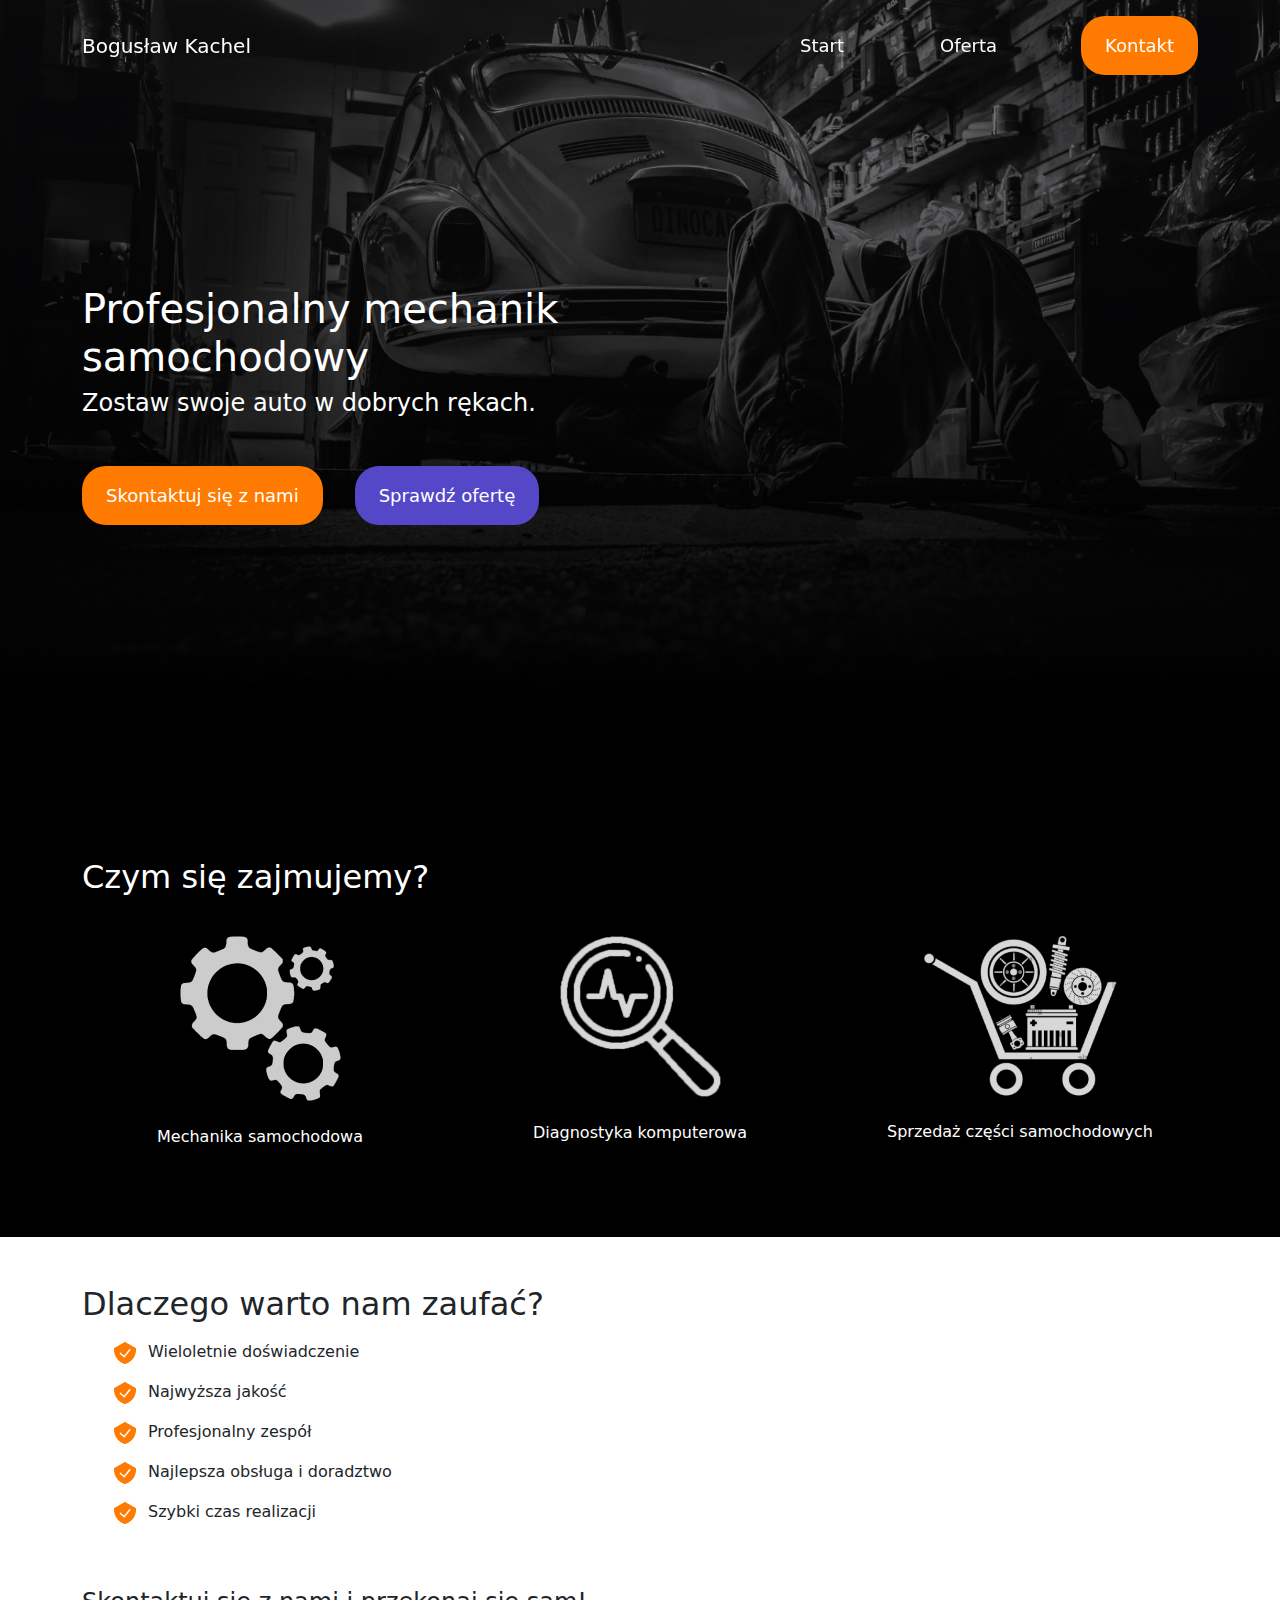
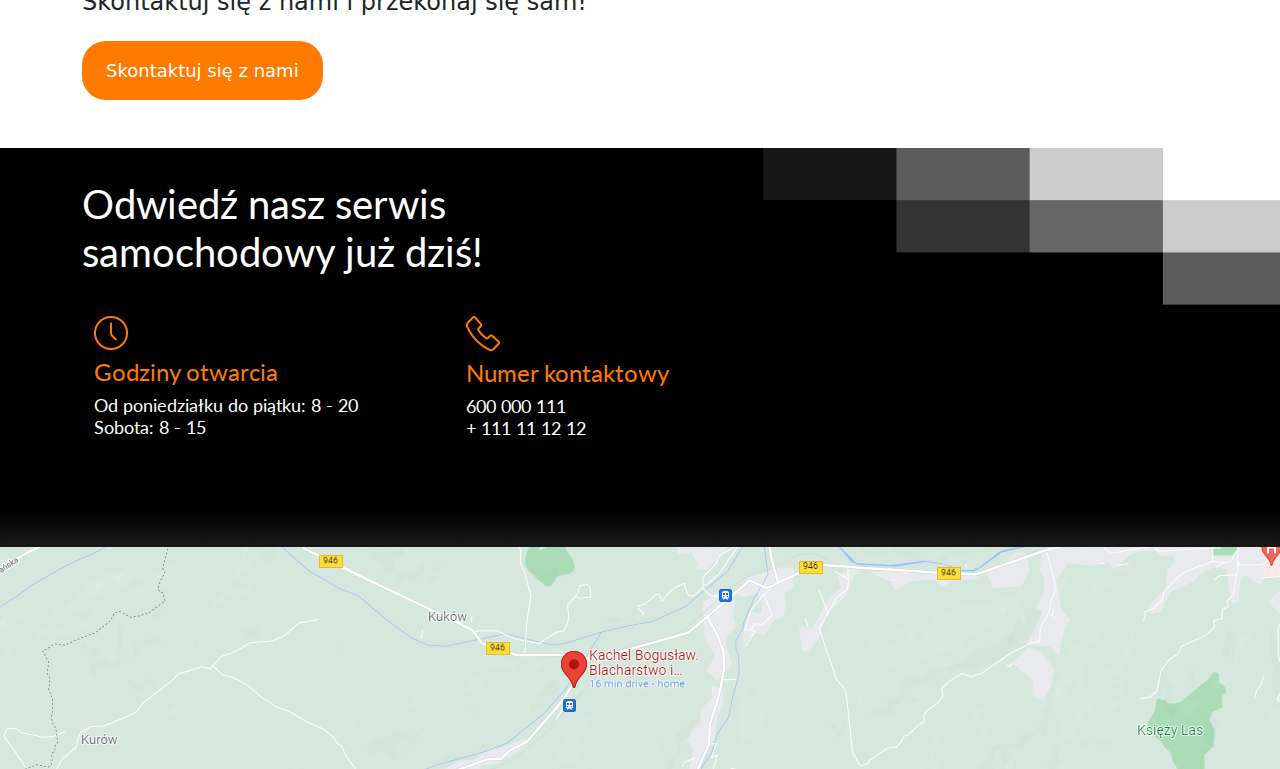
==== index.html @ 2f9367d1 "update" ====
<!DOCTYPE html>
<html lang="en">

<head>
    <meta charset="UTF-8" />
    <meta name="viewport" content="width=device-width. initial-scale=1.0" />
    <meta http-equiv="X-UA-Compatible" content="ie=edge" />
    <title>Welcome</title>
    <link rel="stylesheet" href="css/main.css" />
    <link rel="stylesheet" href="css/bootstrap.min.css" />
    <link rel="preconnect" href="https://fonts.googleapis.com">
    <link rel="preconnect" href="https://fonts.gstatic.com" crossorigin>
    <link rel="preconnect" href="https://fonts.googleapis.com">
    <link rel="preconnect" href="https://fonts.gstatic.com" crossorigin>
    <link href="https://fonts.googleapis.com/css2?family=Lato:wght@300;400;700;900&display=swap" rel="stylesheet">
</head>

<body>
    <!-- Start navbar-->
    <nav class="navbar fixed-top navbar-expand-lg navbar-dark p-md-3">
        <div class="container">
            <a class="navbar-brand" href="#">Bogusław Kachel</a>
            <button class="navbar-toggler" type="button" data-bs-toggle="collapse" data-bs-target="#navbarNav"
                aria-controls="navbarNav" aria-expanded="false" aria-label="Toggle navigation">
                <span class="navbar-toggler-icon"></span>
            </button>
            <div class="collapse navbar-collapse" id="navbarNav">
                <ul class="navbar-nav ms-auto">
                    <li class="nav-item">
                        <a class="nav-link text-white" aria-current="page" href="#">Start</a>
                    </li>
                    <li class="nav-item">
                        <a class="nav-link text-white" aria-current="page" href="#">Oferta</a>
                    </li>
                </ul>
                <a href="#" class="main-btn">Kontakt</a>
            </div>
        </div>
    </nav>
    <!--End navbar-->
    <!-- Start hero-->
    <section class="hero banner-image d-flex justify-content-center align-items-center">
        <div class="container">
            <div class="row">
                <div class="col">
                    <h1>Profesjonalny mechanik 
                        samochodowy</h1>
                        <h3>Zostaw swoje auto w dobrych rękach.</h3>
                        <div class="btn-group">
                        <a href="#" class="main-btn">Skontaktuj się z nami</a>
                        <a href="#" class="secondary-btn">Sprawdź ofertę</a>
                </div></div>
                <div class="col">
                    <img src="" alt="">
                </div>
            </div>
        </div>
    </section>
    <!--End hero-->

     <!-- Main Content Area -->
     <section class="about bg-black">
     <div class="container-lg px-6 py-5">
      <h2 class="about-box-text">Czym się zajmujemy?</h2>
        <div class="row ">
          <div class="col">
            <div class="about-box">
              <img src="img/about1.png" alt="" class="about-img">
              <p class="about-box-text">Mechanika samochodowa</p>
            </div>
          </div>
          <div class="col">
            <div class="about-box">
              <img src="img/about2.png" alt="" class="about-img">
              <p class="about-box-text">Diagnostyka komputerowa</p>
            </div>
          </div>
          <div class="col">
            <div class="about-box">
              <img src="img/about3.png" alt="" class="about-img">
              <p class="about-box-text">Sprzedaż części samochodowych</p>
            </div>
          </div>
        </div>
      </section>
        <section class="info bg-white">
          <div class="container-lg px-6 py-5">
              <h2>Dlaczego warto nam zaufać?</h2>
              <ul class="info-ul">
                <li class="info-li"><img class="info-img" src="img/trust-icon.png" alt=""><p class="info-text">Wieloletnie doświadczenie</p></li>
                <li class="info-li"><img class="info-img" src="img/trust-icon.png" alt=""><p class="info-text">Najwyższa jakość</p></li>
                <li class="info-li"><img class="info-img" src="img/trust-icon.png" alt=""><p class="info-text">Profesjonalny zespół</p></li>
                <li class="info-li"><img class="info-img" src="img/trust-icon.png" alt=""><p class="info-text">Najlepsza obsługa i doradztwo</p></li>
                <li class="info-li"><img class="info-img" src="img/trust-icon.png" alt=""><p class="info-text">Szybki czas realizacji</p></li>
              </ul>
              <h3>Skontaktuj się z nami i przekonaj się sam!</h3>
              <a href="#" class="main-btn">Skontaktuj się z nami</a>
          </div>
        </section>
        <section class="footer banner-image">
          <div class="container">
              <h1 class="h1-footer">Odwiedź nasz serwis <br/>
                samochodowy już dziś!</h1>
                <div class="container">
                  <div class="row">
                    <div class="col-6 col-sm-4">
                      <img src="img/time-icon.png" alt="">
                      <h3 class="h3-footer">Godziny otwarcia</h3>
                      <p class="p-footer">Od poniedziałku do piątku: 8 - 20 <br/>
                        Sobota: 8 - 15</p>
                    </div>
                    <div class="col-6 col-sm-3">
                      <img src="img/phone-icon.png" alt="">
                      <h3 class="h3-footer">Numer kontaktowy</h3>
                      <p class="p-footer">600 000 111<br/>
                        + 111 11 12 12</p>
                    </div>
                    </div>
          </div>
        </section>
        <a href="https://www.google.com/maps/dir//Kachel+Bogus%C5%82aw.+Blacharstwo+i+mechanika+samochodowa,+34-205+Stryszawa;+20b/data=!4m6!4m5!1m1!4e2!1m2!1m1!1s0x47167fbaea51a74d:0xe1f21fc1faf50eaa?sa=X&ved=2ahUKEwjrvMmQvfrzAhXG-ioKHZ1rCtQQ48ADegQIAhAU" style="display: block;" class="footer-img" alt="..."></a>
    <script src="js/bootstrap.bundle.min.js"></script>
</body>

</html>
---- css/main.css ----
body {
    font-family: 'Lato', sans-serif;
}

/* Navbar */

.navbar {
    padding: 20 0 !important;
}
.navbar .nav-item {
    margin: 0 !important;
    padding: 0 !important;
}

.navbar .nav-item .nav-link {
    color: #FFFFFF;
    font-size: 18px;
    font-weight: normal;
    margin: 0 40px;
    padding: 0;
    transition: all .4s ease-in-out;
}

.navbar .nav-item .nav-link:hover {
    color: #FF7A00 !important;
}

.navbar .main-btn {
    background-color: #FF7A00;
    text-decoration: none;
    color: #FFFFFF;
    font-size: 18px;
    font-weight: normal;
    padding: 16px 24px;
    border-radius: 24px;
    display: inline-block;
    margin-left: 36px;
    transition: all .4s ease-in-out;
}

.navbar .main-btn:hover {
    background: #B15805;
}


/* Hero */
.hero {
    height: 90vh;
    background: url(bg2.jpg);
    background-position: center;
    background-repeat: no-repeat;
    background-size: cover;
    position: relative;
    margin:auto;
}

.hero h1 {
    color:white;
}

.hero h3 {
    font-size: 24px;
    color:#FFFFFF;
}

.hero .main-btn {
    background-color: #FF7A00;
    text-decoration: none;
    color: #FFFFFF;
    font-size: 18px;
    font-weight: normal;
    padding: 16px 24px;
    border-radius: 24px;
    margin-top: 40px;
    display: inline-block;
    transition: all .4s ease-in-out;
}

.hero .main-btn:hover {
    background: #B15805;
}

.hero .secondary-btn {
    background-color: #5448C8;
    text-decoration: none;
    color: #FFFFFF;
    font-size: 18px;
    font-weight: normal;
    padding: 16px 24px;
    border-radius: 24px;
    margin-top: 40px;
    display: inline-block;
    transition: all .4s ease-in-out;
    margin-left: 32px;
}

.hero .secondary-btn:hover {
    background: #2E2587;
}

.container-lg .black {
    background-color: black;
}

/* About */

.about .about-box {
    text-align: center;
    margin-top: 32px;
    margin-bottom: 40px;
}

.bg-black {
    background-color: #000000;
}
.about-img {
    margin-bottom: 24px;
}

.about-box-text {
    color: #FFFFFF;
}
.info .info-ul {
    list-style-type: none;
    margin-top: 16px;
}

.li-info {
    list-style-type: none;
    align-items: center;
}

.info-text {
    margin-left: 12px;
    display: inline-block;
}

.info-img {
    vertical-align: text-top;
}


.info .main-btn {
    background-color: #FF7A00;
    text-decoration: none;
    color: #FFFFFF;
    font-size: 18px;
    font-weight: normal;
    padding: 16px 24px;
    border-radius: 24px;
    display: inline-block;
    margin-top: 16px;
    transition: all .4s ease-in-out;
}

.info .main-btn:hover {
    background: #B15805;
}


/* Footer */

.footer {
        background: url(footer-bg.jpg);
        background-size: cover;
        height: 40vh;
    }

.footer .h1-footer {
    padding-top: 32px;
    padding-bottom: 32px;
    color: #FFFFFF;
    font-weight: 400;
    font-family: Lato;
}

.footer .h3-footer {
    padding-top: 8px;
    color: #FF7A00;
    font-size: 24px;
    font-weight: 400;
    font-family: Lato;
}

.footer .p-footer {
    font-family: Lato;
    font-style: normal;
    font-weight: normal;
    font-size: 18px;
    line-height: 22px;
    color:#FFFFFF
}

.footer-img {
    background-image: url(map.png);
    background-color: black;
    position: relative;
    height: 29vh;
    background-repeat: no-repeat;
    background-position: center;
    position: relative;
    margin:auto;
}
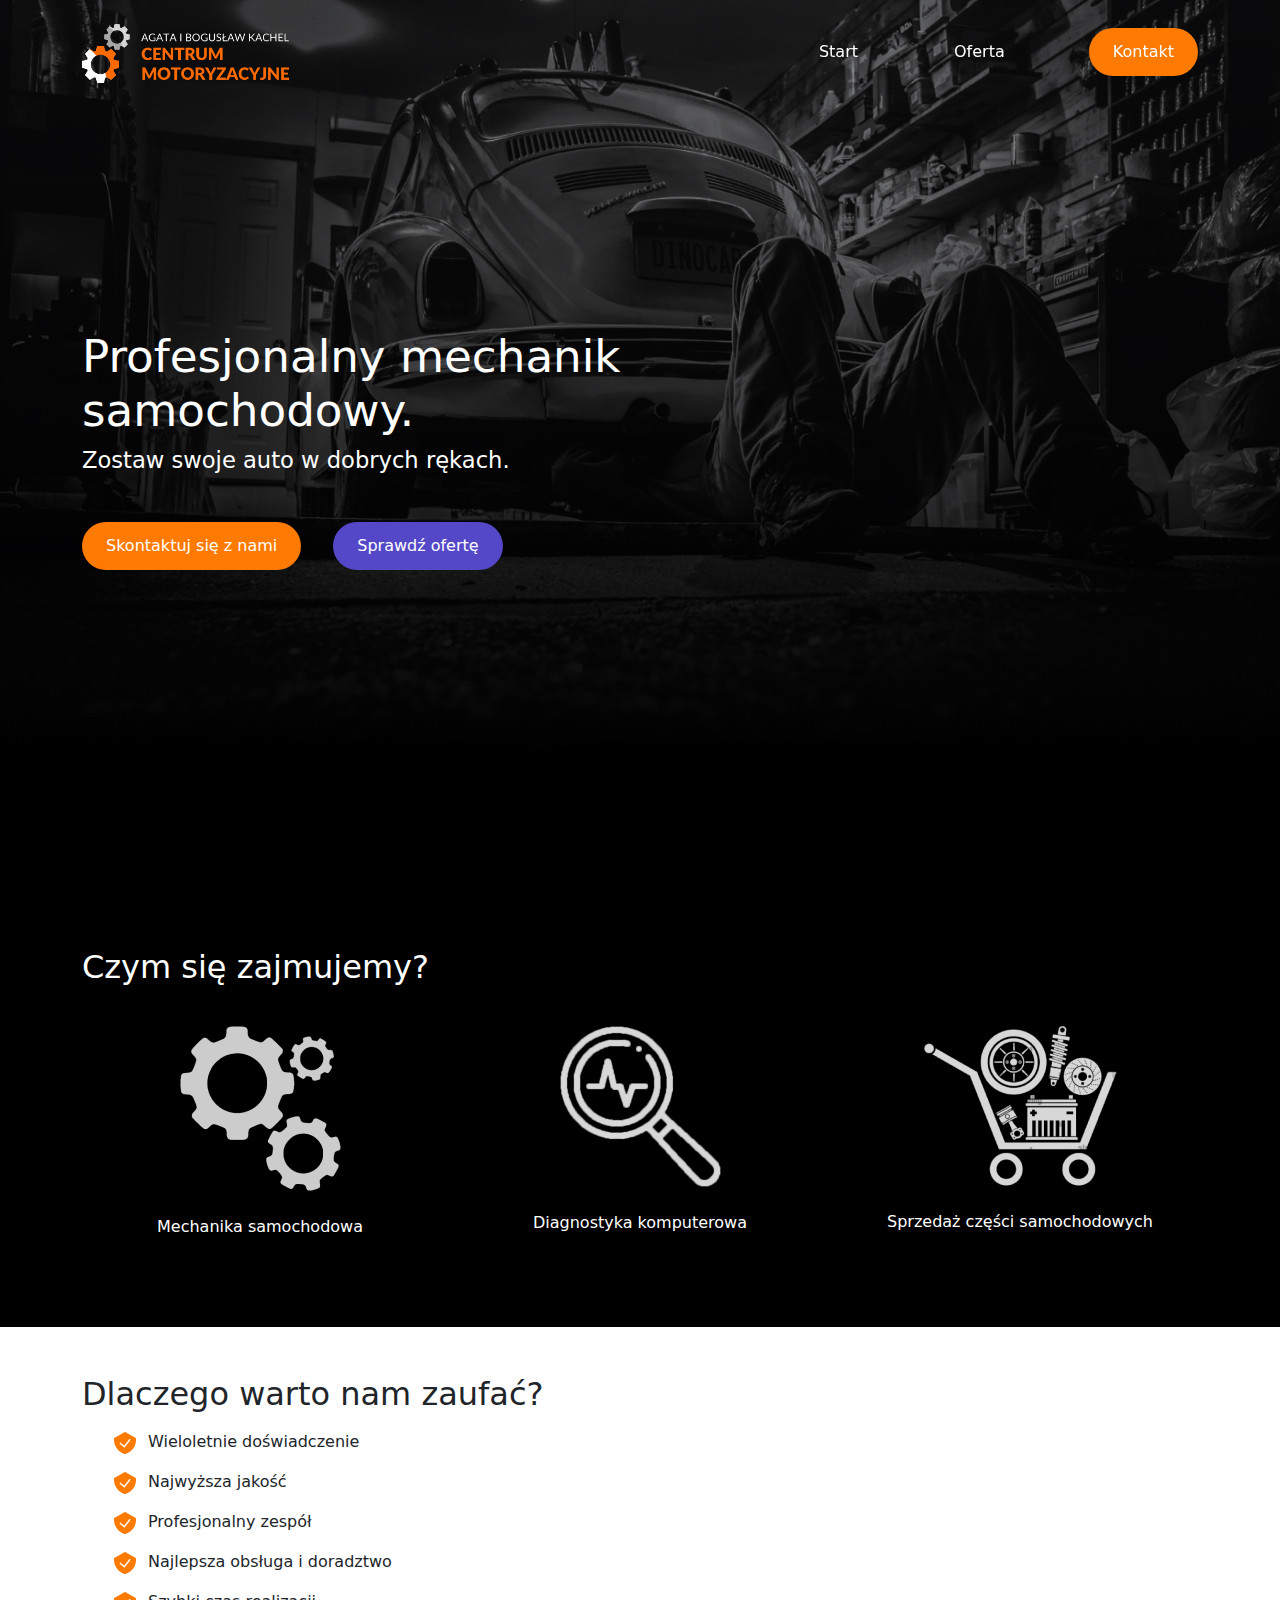
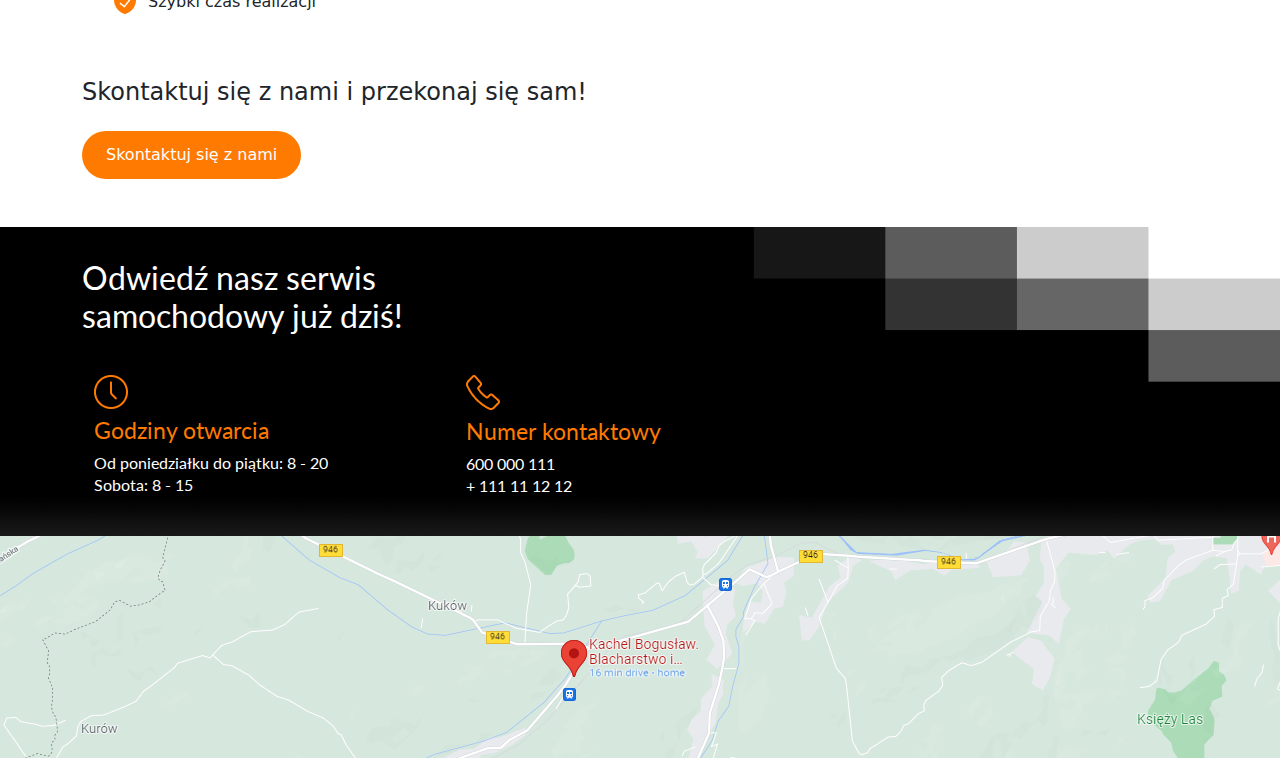
==== commit 4cda0433: "commit" ====
--- a/index.html
+++ b/index.html
@@ -19,7 +19,7 @@
     <!-- Start navbar-->
     <nav class="navbar fixed-top navbar-expand-lg navbar-dark p-md-3">
         <div class="container">
-            <a class="navbar-brand" href="#">Bogusław Kachel</a>
+            <a class="navbar-brand" href="#"><img src="img/logo.png" alt="" width="207" height="59" class="d-inline-block align-text-top"></a>
             <button class="navbar-toggler" type="button" data-bs-toggle="collapse" data-bs-target="#navbarNav"
                 aria-controls="navbarNav" aria-expanded="false" aria-label="Toggle navigation">
                 <span class="navbar-toggler-icon"></span>
@@ -44,7 +44,7 @@
             <div class="row">
                 <div class="col">
                     <h1>Profesjonalny mechanik 
-                        samochodowy</h1>
+                        samochodowy.</h1>
                         <h3>Zostaw swoje auto w dobrych rękach.</h3>
                         <div class="btn-group">
                         <a href="#" class="main-btn">Skontaktuj się z nami</a>
@@ -99,7 +99,7 @@
         </section>
         <section class="footer banner-image">
           <div class="container">
-              <h1 class="h1-footer">Odwiedź nasz serwis <br/>
+              <h1 class="h2-footer">Odwiedź nasz serwis <br/>
                 samochodowy już dziś!</h1>
                 <div class="container">
                   <div class="row">
--- a/css/main.css
+++ b/css/main.css
@@ -14,7 +14,7 @@
 
 .navbar .nav-item .nav-link {
     color: #FFFFFF;
-    font-size: 18px;
+    font-size: 1rem;
     font-weight: normal;
     margin: 0 40px;
     padding: 0;
@@ -22,16 +22,16 @@
 }
 
 .navbar .nav-item .nav-link:hover {
-    color: #FF7A00 !important;
+    color: #BA5900 !important;
 }
 
 .navbar .main-btn {
     background-color: #FF7A00;
     text-decoration: none;
     color: #FFFFFF;
-    font-size: 18px;
-    font-weight: normal;
-    padding: 16px 24px;
+    font-size: 1rem;
+    font-weight: normal;
+    padding: 12px 24px;
     border-radius: 24px;
     display: inline-block;
     margin-left: 36px;
@@ -39,13 +39,13 @@
 }
 
 .navbar .main-btn:hover {
-    background: #B15805;
+    background: #BA5900;
 }
 
 
 /* Hero */
 .hero {
-    height: 90vh;
+    height: 100vh;
     background: url(bg2.jpg);
     background-position: center;
     background-repeat: no-repeat;
@@ -56,20 +56,22 @@
 
 .hero h1 {
     color:white;
+    font-size: 2.827rem;
 }
 
 .hero h3 {
-    font-size: 24px;
+    font-size: 1.414rem;
     color:#FFFFFF;
+    font-weight: 400;
 }
 
 .hero .main-btn {
     background-color: #FF7A00;
     text-decoration: none;
     color: #FFFFFF;
-    font-size: 18px;
-    font-weight: normal;
-    padding: 16px 24px;
+    font-size: 1rem;
+    font-weight: normal;
+    padding: 12px 24px;
     border-radius: 24px;
     margin-top: 40px;
     display: inline-block;
@@ -77,16 +79,16 @@
 }
 
 .hero .main-btn:hover {
-    background: #B15805;
+    background: #BA5900;
 }
 
 .hero .secondary-btn {
     background-color: #5448C8;
     text-decoration: none;
     color: #FFFFFF;
-    font-size: 18px;
-    font-weight: normal;
-    padding: 16px 24px;
+    font-size: 1rem;
+    font-weight: normal;
+    padding: 12px 24px;
     border-radius: 24px;
     margin-top: 40px;
     display: inline-block;
@@ -95,7 +97,7 @@
 }
 
 .hero .secondary-btn:hover {
-    background: #2E2587;
+    background: #3D3492;
 }
 
 .container-lg .black {
@@ -144,9 +146,9 @@
     background-color: #FF7A00;
     text-decoration: none;
     color: #FFFFFF;
-    font-size: 18px;
-    font-weight: normal;
-    padding: 16px 24px;
+    font-size: 1rem;
+    font-weight: normal;
+    padding: 12px 24px;
     border-radius: 24px;
     display: inline-block;
     margin-top: 16px;
@@ -154,7 +156,7 @@
 }
 
 .info .main-btn:hover {
-    background: #B15805;
+    background: #BA5900;
 }
 
 
@@ -163,21 +165,22 @@
 .footer {
         background: url(footer-bg.jpg);
         background-size: cover;
-        height: 40vh;
+        height: 30vh;
     }
 
-.footer .h1-footer {
+.footer .h2-footer {
     padding-top: 32px;
     padding-bottom: 32px;
     color: #FFFFFF;
     font-weight: 400;
     font-family: Lato;
+    font-size: 1.999rem;
 }
 
 .footer .h3-footer {
     padding-top: 8px;
     color: #FF7A00;
-    font-size: 24px;
+    font-size: 1.414rem;
     font-weight: 400;
     font-family: Lato;
 }
@@ -186,7 +189,7 @@
     font-family: Lato;
     font-style: normal;
     font-weight: normal;
-    font-size: 18px;
+    font-size: 1rem;
     line-height: 22px;
     color:#FFFFFF
 }
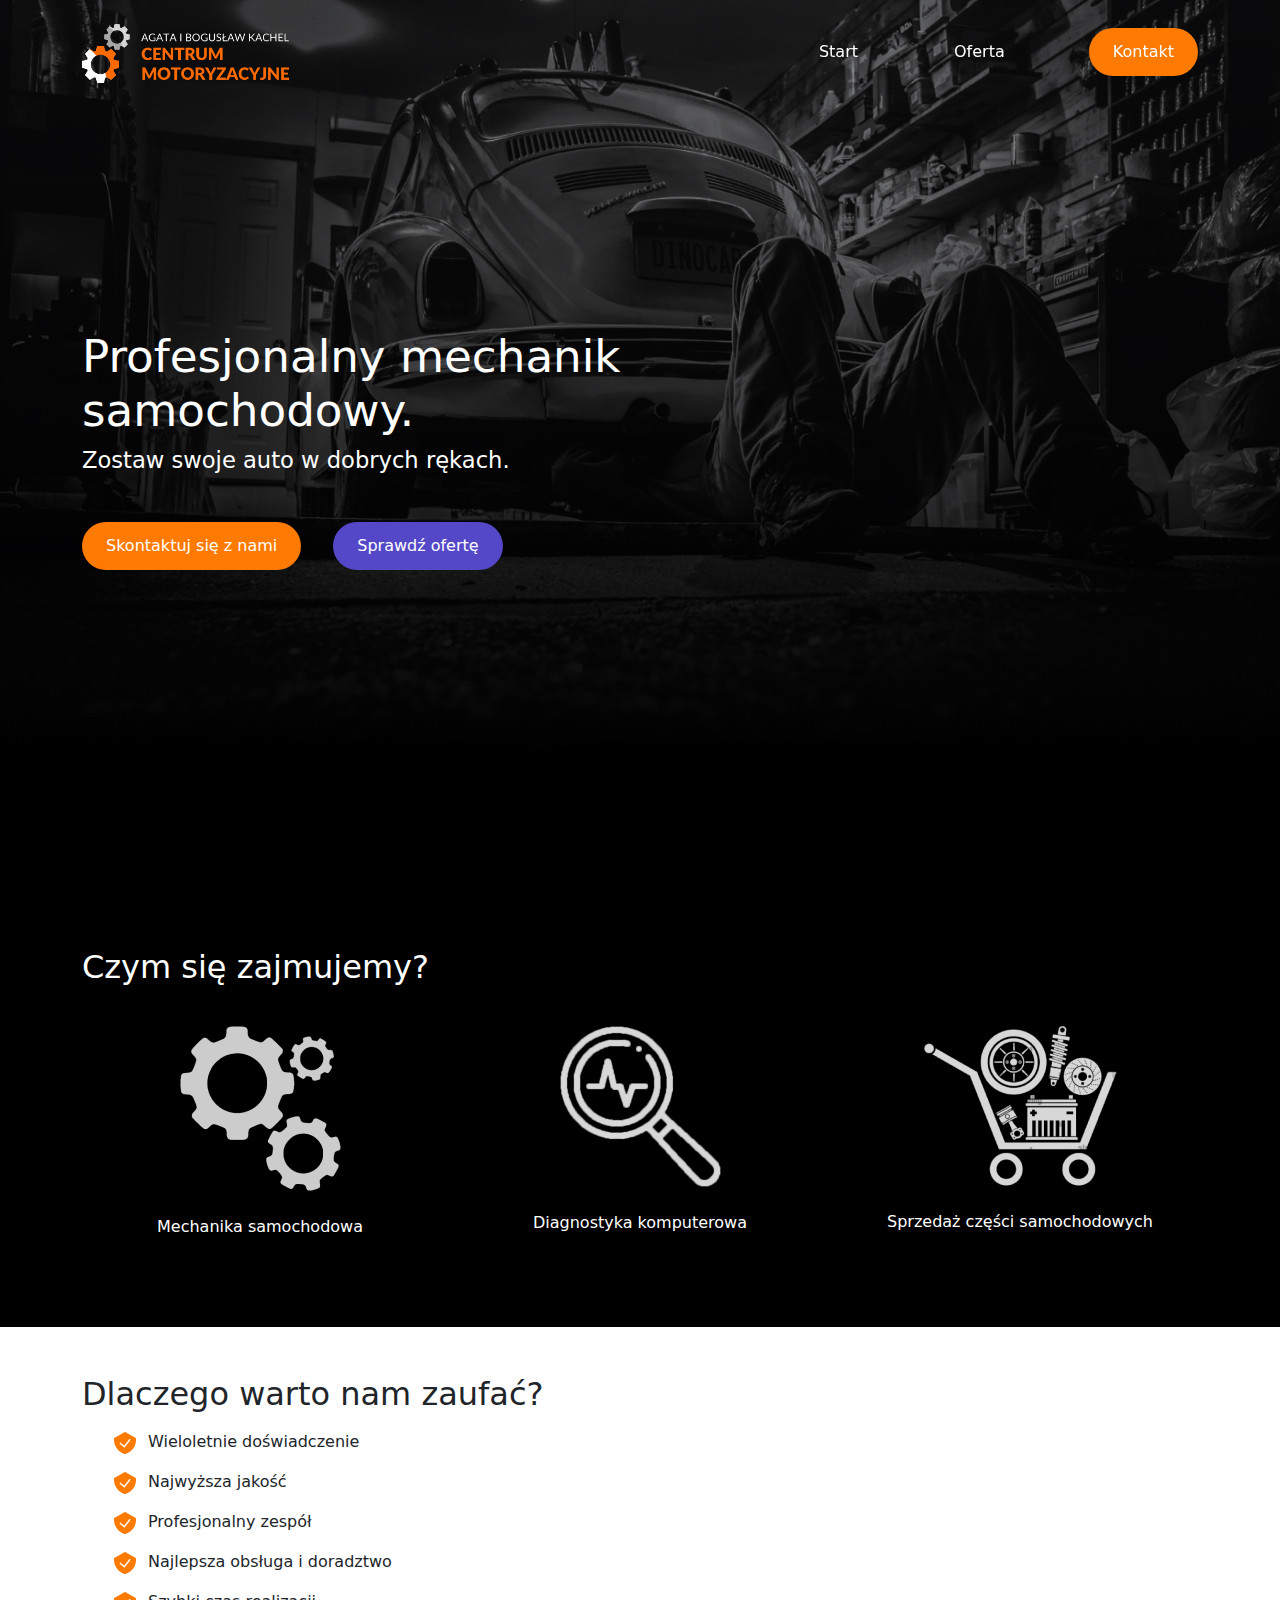
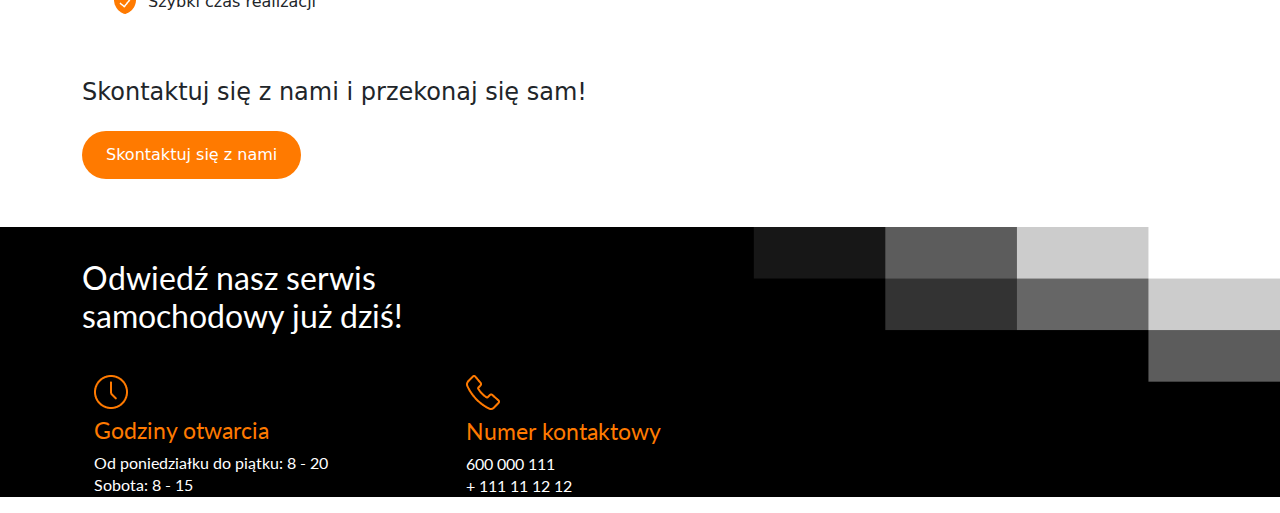
==== commit 49ff1ae1: "a" ====
--- a/index.html
+++ b/index.html
@@ -33,7 +33,7 @@
                         <a class="nav-link text-white" aria-current="page" href="#">Oferta</a>
                     </li>
                 </ul>
-                <a href="#" class="main-btn">Kontakt</a>
+                <a href="#" class="main-btn visible-xs">Kontakt</a>
             </div>
         </div>
     </nav>
@@ -118,8 +118,8 @@
                     </div>
           </div>
         </section>
-        <a href="https://www.google.com/maps/dir//Kachel+Bogus%C5%82aw.+Blacharstwo+i+mechanika+samochodowa,+34-205+Stryszawa;+20b/data=!4m6!4m5!1m1!4e2!1m2!1m1!1s0x47167fbaea51a74d:0xe1f21fc1faf50eaa?sa=X&ved=2ahUKEwjrvMmQvfrzAhXG-ioKHZ1rCtQQ48ADegQIAhAU" style="display: block;" class="footer-img" alt="..."></a>
-    <script src="js/bootstrap.bundle.min.js"></script>
+        <!-- <div class=""><a href="https://www.google.com/maps/dir//Kachel+Bogus%C5%82aw.+Blacharstwo+i+mechanika+samochodowa,+34-205+Stryszawa;+20b/data=!4m6!4m5!1m1!4e2!1m2!1m1!1s0x47167fbaea51a74d:0xe1f21fc1faf50eaa?sa=X&ved=2ahUKEwjrvMmQvfrzAhXG-ioKHZ1rCtQQ48ADegQIAhAU" style="display: block;" class="footer-img" alt="..."></a></div>
+    <script src="js/bootstrap.bundle.min.js"></script> -->
 </body>
 
 </html>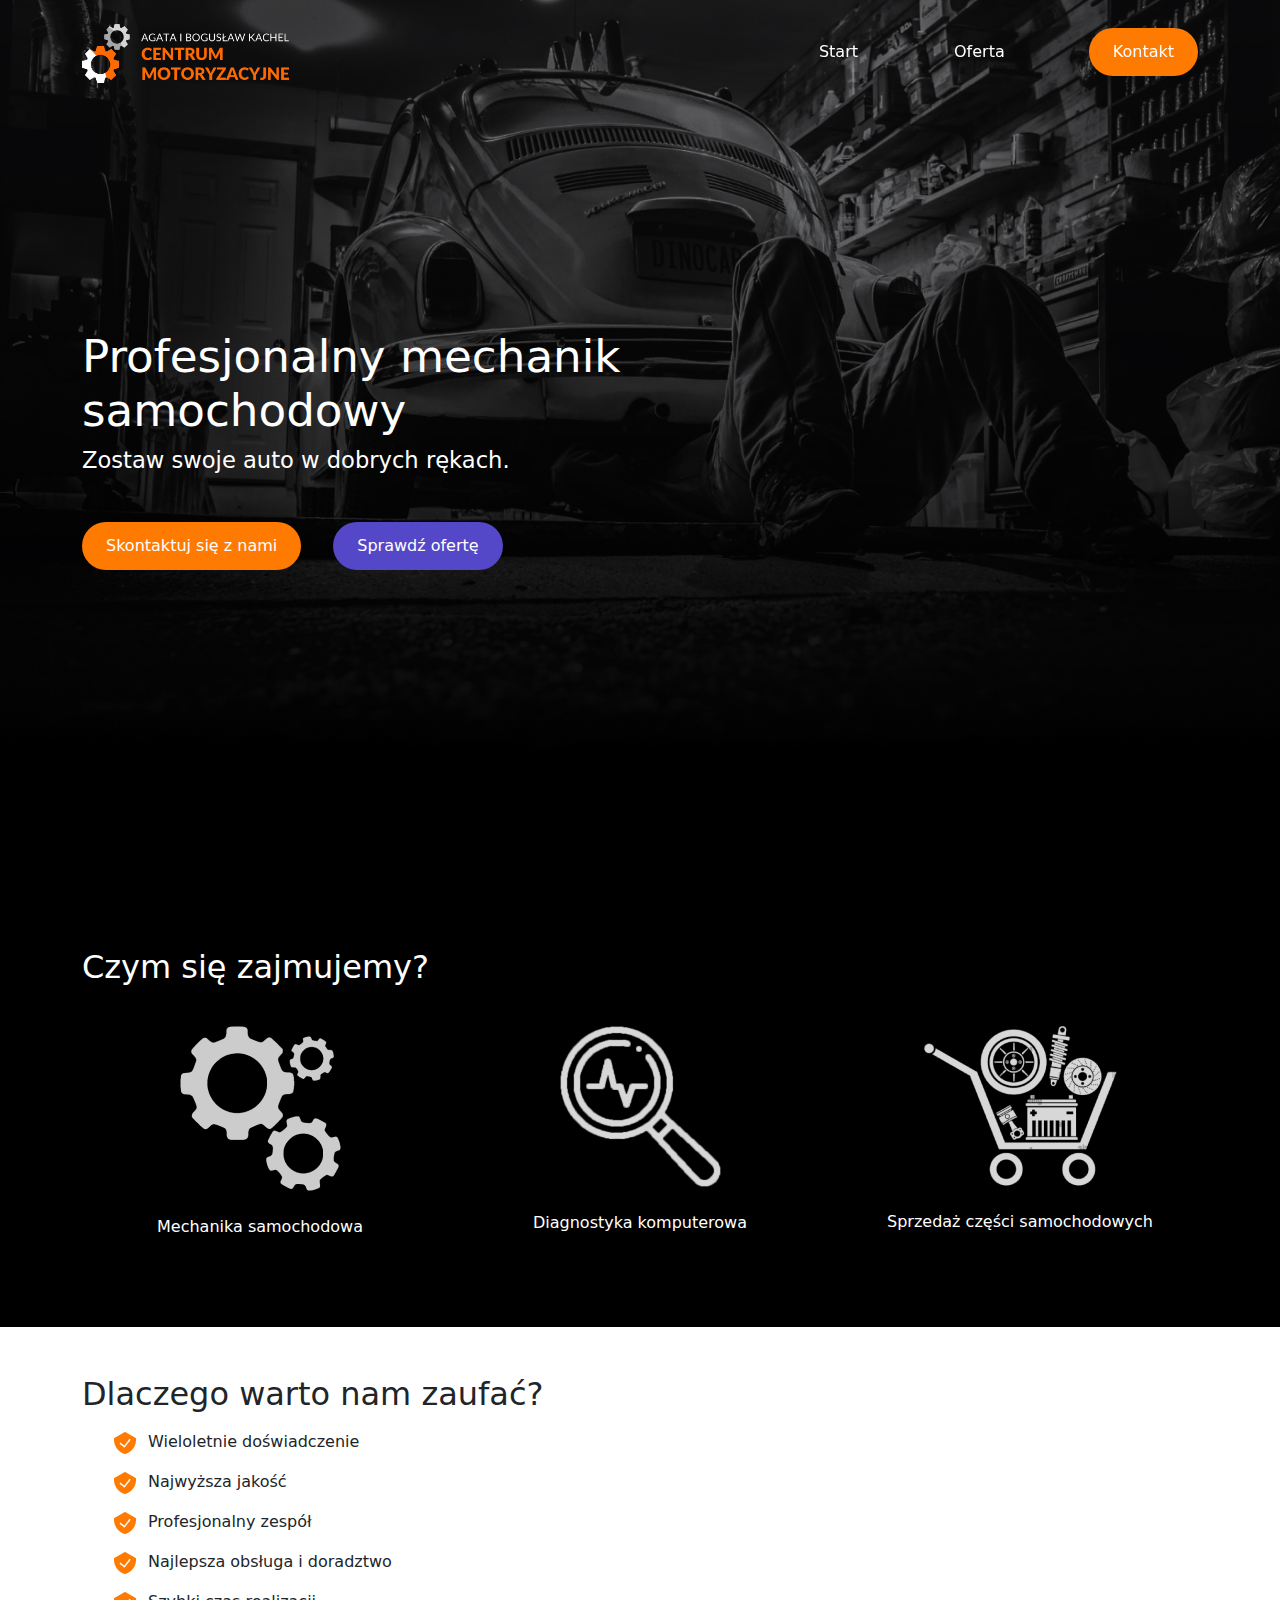
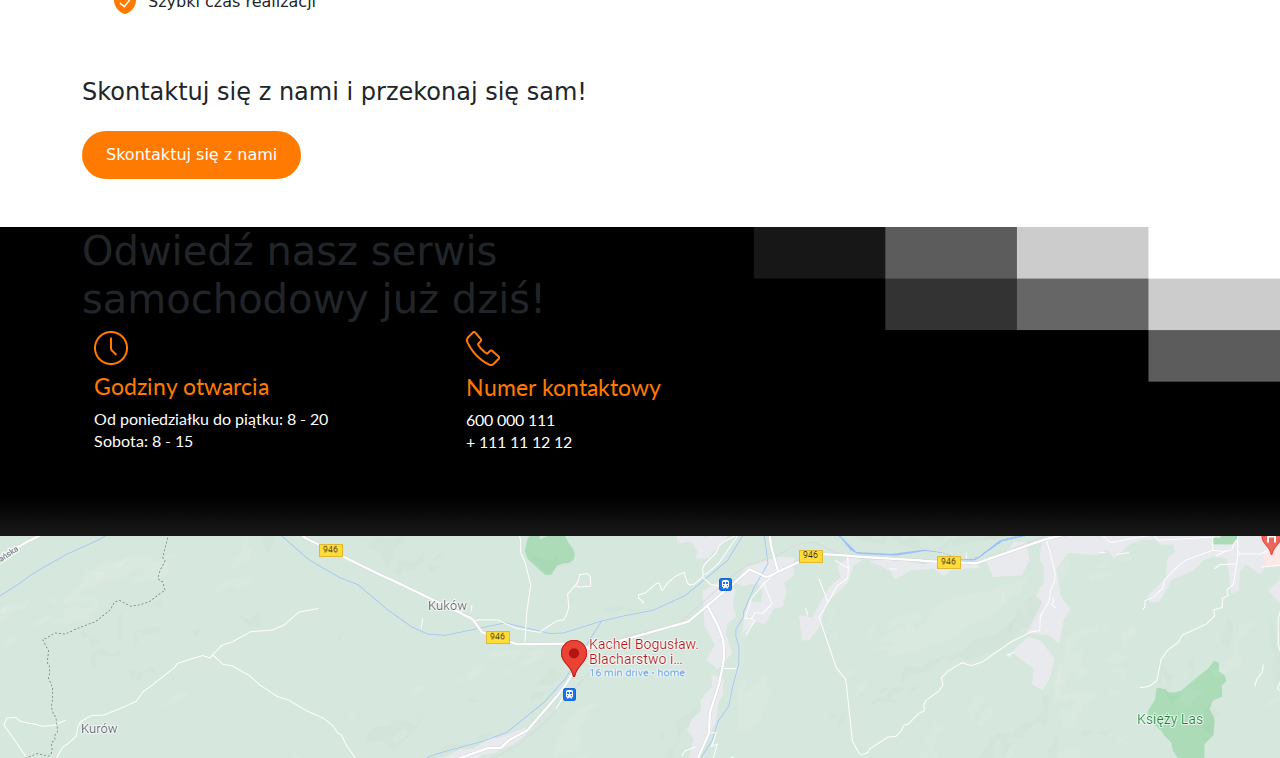
==== commit c0e0be0e: "Update index.html" ====
--- a/index.html
+++ b/index.html
@@ -33,7 +33,7 @@
                         <a class="nav-link text-white" aria-current="page" href="#">Oferta</a>
                     </li>
                 </ul>
-                <a href="#" class="main-btn visible-xs">Kontakt</a>
+                <a href="#" class="main-btn">Kontakt</a>
             </div>
         </div>
     </nav>
@@ -44,7 +44,7 @@
             <div class="row">
                 <div class="col">
                     <h1>Profesjonalny mechanik 
-                        samochodowy.</h1>
+                        samochodowy</h1>
                         <h3>Zostaw swoje auto w dobrych rękach.</h3>
                         <div class="btn-group">
                         <a href="#" class="main-btn">Skontaktuj się z nami</a>
@@ -99,7 +99,7 @@
         </section>
         <section class="footer banner-image">
           <div class="container">
-              <h1 class="h2-footer">Odwiedź nasz serwis <br/>
+              <h1 class="h1-footer">Odwiedź nasz serwis <br/>
                 samochodowy już dziś!</h1>
                 <div class="container">
                   <div class="row">
@@ -118,8 +118,8 @@
                     </div>
           </div>
         </section>
-        <!-- <div class=""><a href="https://www.google.com/maps/dir//Kachel+Bogus%C5%82aw.+Blacharstwo+i+mechanika+samochodowa,+34-205+Stryszawa;+20b/data=!4m6!4m5!1m1!4e2!1m2!1m1!1s0x47167fbaea51a74d:0xe1f21fc1faf50eaa?sa=X&ved=2ahUKEwjrvMmQvfrzAhXG-ioKHZ1rCtQQ48ADegQIAhAU" style="display: block;" class="footer-img" alt="..."></a></div>
-    <script src="js/bootstrap.bundle.min.js"></script> -->
+        <a href="https://www.google.com/maps/dir//Kachel+Bogus%C5%82aw.+Blacharstwo+i+mechanika+samochodowa,+34-205+Stryszawa;+20b/data=!4m6!4m5!1m1!4e2!1m2!1m1!1s0x47167fbaea51a74d:0xe1f21fc1faf50eaa?sa=X&ved=2ahUKEwjrvMmQvfrzAhXG-ioKHZ1rCtQQ48ADegQIAhAU" style="display: block;" class="footer-img" alt="..."></a>
+    <script src="js/bootstrap.bundle.min.js"></script>
 </body>
 
 </html>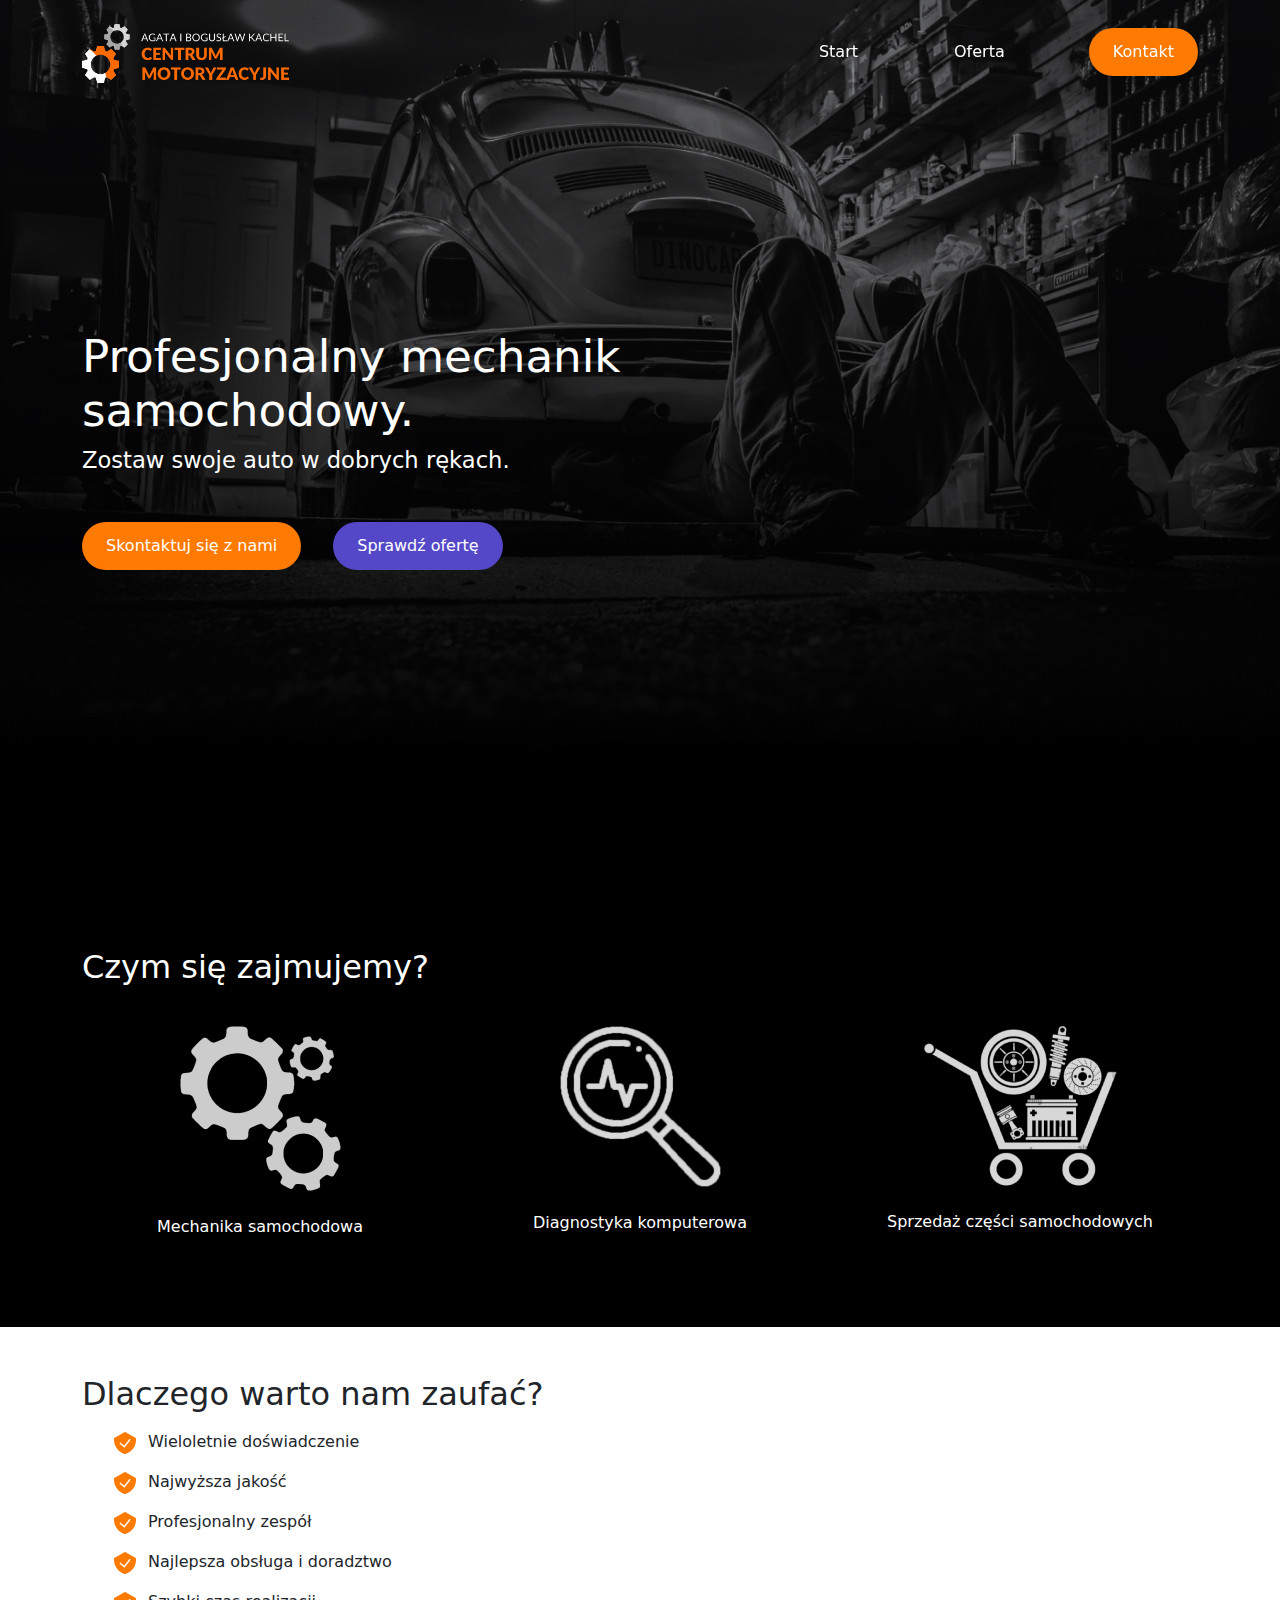
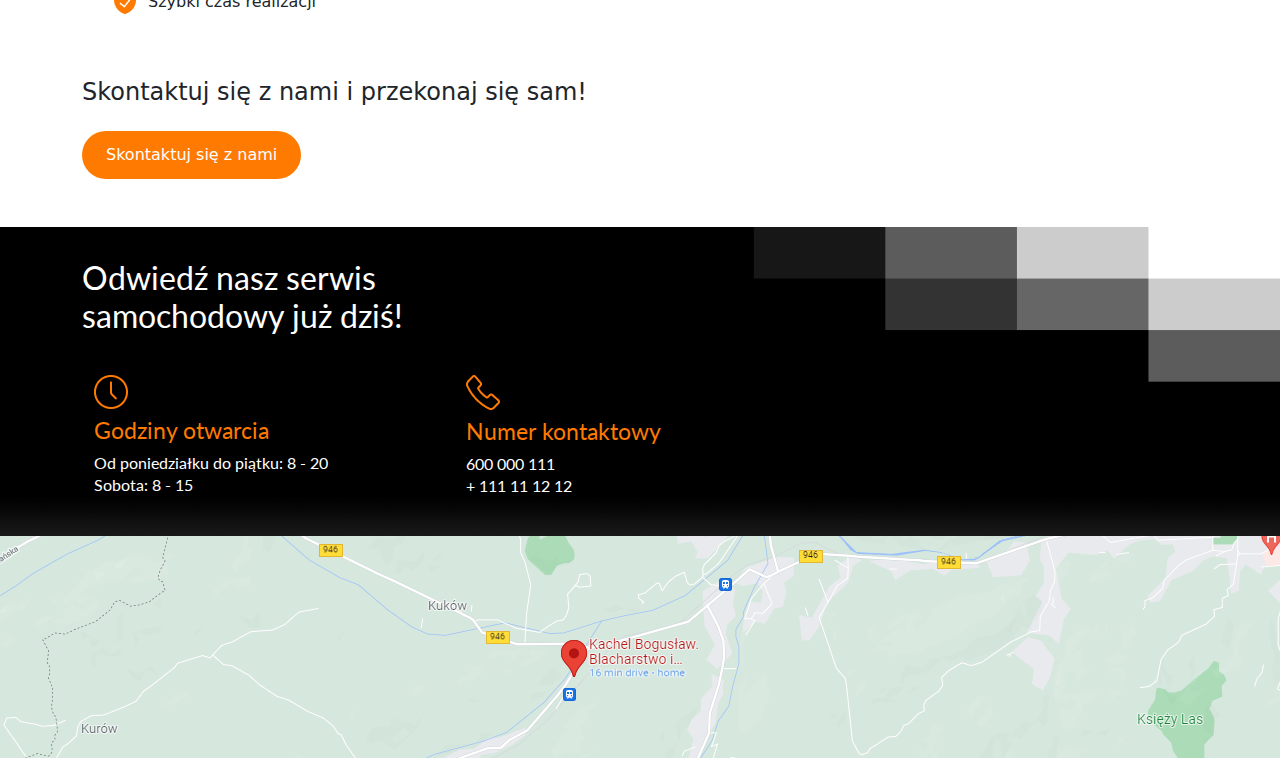
==== commit 1044fdfd: "Update index.html" ====
--- a/index.html
+++ b/index.html
@@ -44,7 +44,7 @@
             <div class="row">
                 <div class="col">
                     <h1>Profesjonalny mechanik 
-                        samochodowy</h1>
+                        samochodowy.</h1>
                         <h3>Zostaw swoje auto w dobrych rękach.</h3>
                         <div class="btn-group">
                         <a href="#" class="main-btn">Skontaktuj się z nami</a>
@@ -99,7 +99,7 @@
         </section>
         <section class="footer banner-image">
           <div class="container">
-              <h1 class="h1-footer">Odwiedź nasz serwis <br/>
+              <h1 class="h2-footer">Odwiedź nasz serwis <br/>
                 samochodowy już dziś!</h1>
                 <div class="container">
                   <div class="row">
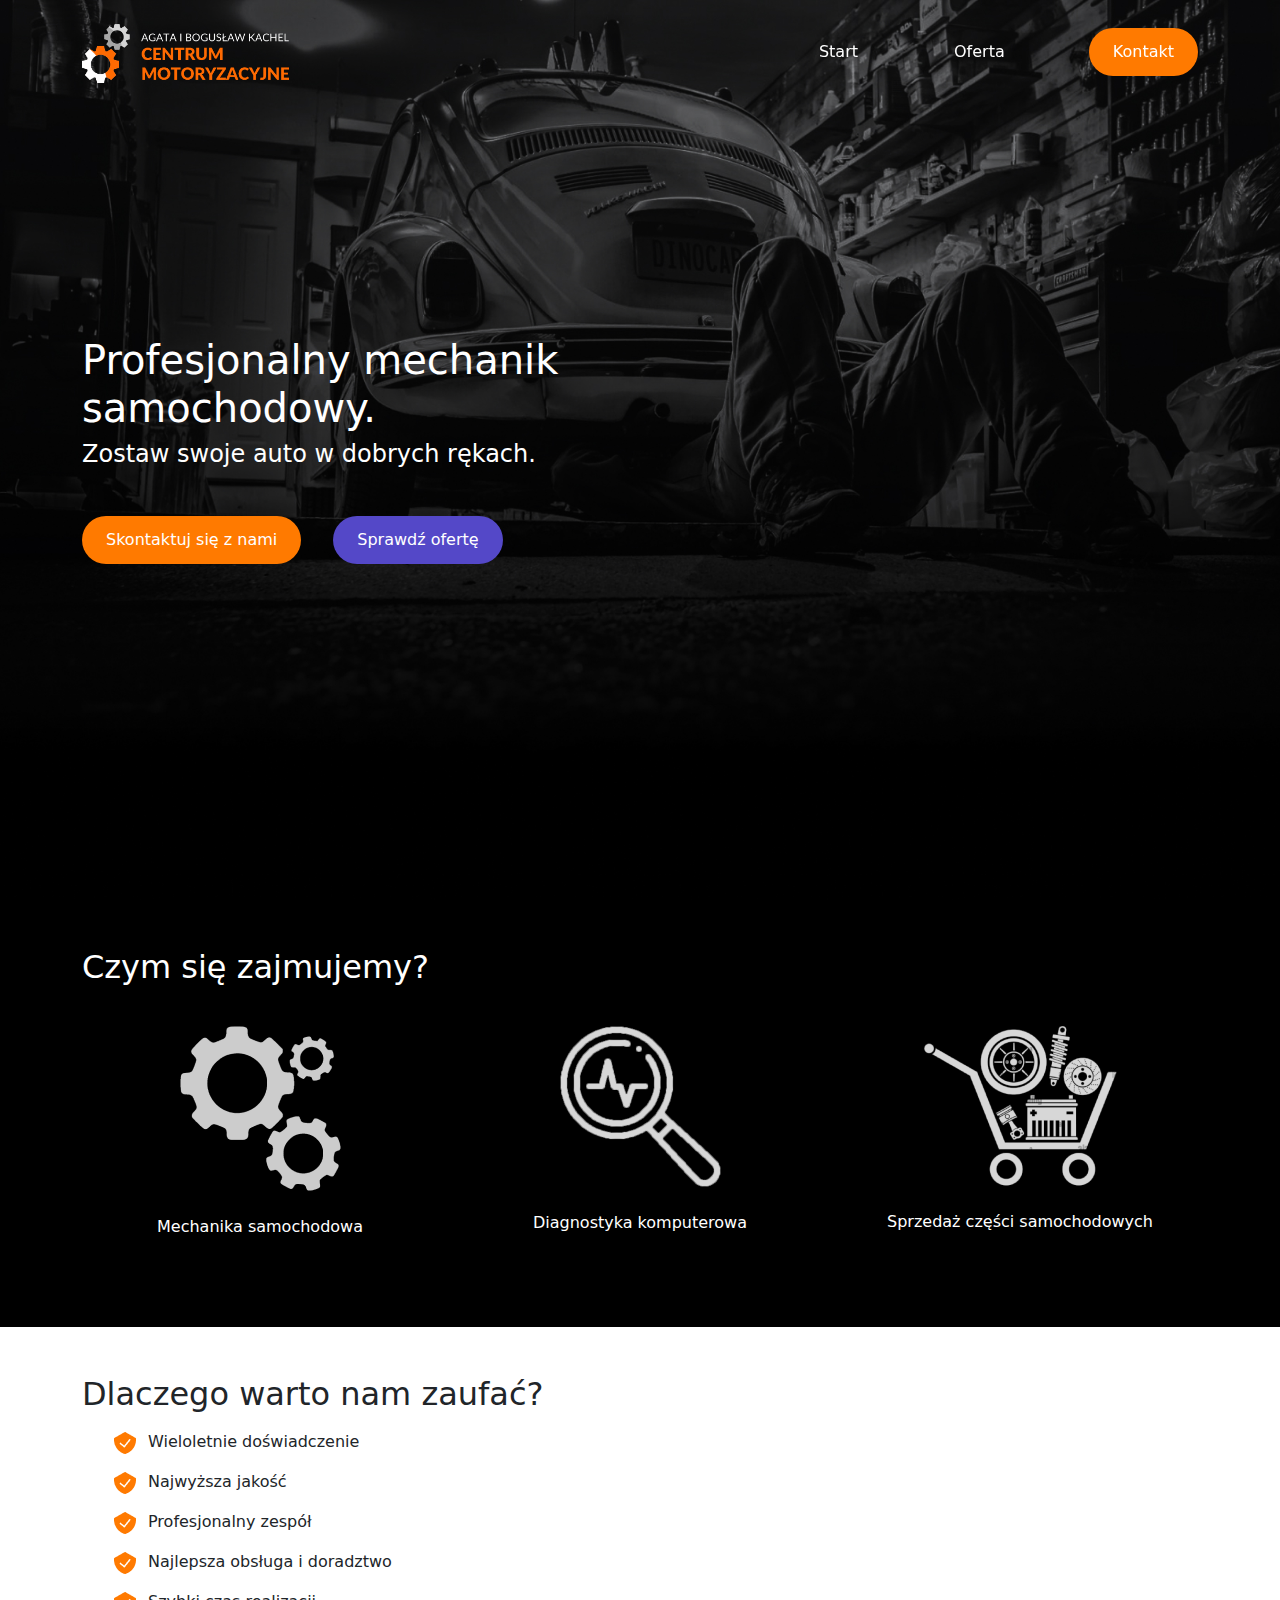
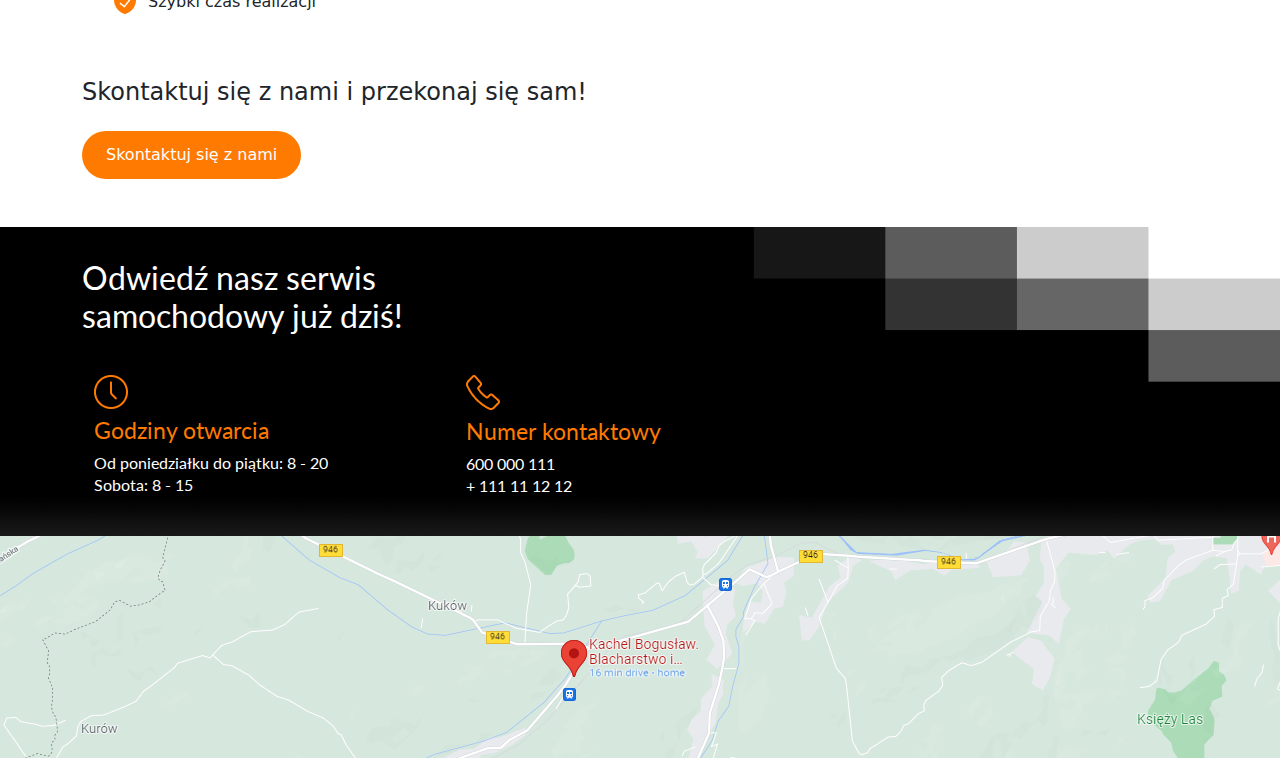
==== commit 3b059a5d: "comm" ====
--- a/index.html
+++ b/index.html
@@ -27,10 +27,10 @@
             <div class="collapse navbar-collapse" id="navbarNav">
                 <ul class="navbar-nav ms-auto">
                     <li class="nav-item">
-                        <a class="nav-link text-white" aria-current="page" href="#">Start</a>
+                        <a class="nav-link text-white" aria-current="page" href="index.html">Start</a>
                     </li>
                     <li class="nav-item">
-                        <a class="nav-link text-white" aria-current="page" href="#">Oferta</a>
+                        <a class="nav-link text-white" aria-current="page" href="oferta.html">Oferta</a>
                     </li>
                 </ul>
                 <a href="#" class="main-btn">Kontakt</a>
--- a/css/main.css
+++ b/css/main.css
@@ -54,12 +54,12 @@
     margin:auto;
 }
 
-.hero h1 {
+.hero, .hero-about h1 {
     color:white;
     font-size: 2.827rem;
 }
 
-.hero h3 {
+.hero, .hero-about h3 {
     font-size: 1.414rem;
     color:#FFFFFF;
     font-weight: 400;
@@ -166,6 +166,7 @@
         background: url(footer-bg.jpg);
         background-size: cover;
         height: 30vh;
+        
     }
 
 .footer .h2-footer {
@@ -203,4 +204,61 @@
     background-position: center;
     position: relative;
     margin:auto;
-}
+    clear:both;
+}
+
+/* About page */
+
+.hero-about {
+    min-height: 100vh;
+    background: url(bg-about.jpg);
+    background-position: center;
+    background-repeat: no-repeat;
+    background-size: cover;
+    position: relative;
+    margin:auto;
+}
+
+.hero-about p {
+    color:#FFFFFF
+}
+
+.row-about {
+    position: absolute;
+    top: 25%;
+    left: auto;
+    z-index: 3;
+    text-align: left;
+    width: 100%;
+}
+
+.hero-about h2 {
+    font-size: 1.999rem;
+    color:#FFFFFF;
+    font-weight: 400;
+}
+
+.about-ul {
+        list-style-type: none;
+        margin-top: 16px;
+        color: white; 
+}
+
+.info .about {
+    color: white;
+
+}
+
+.bg-black-about {
+    background-color: #000000;
+    position: relative;
+}
+
+.img-about {
+    max-width: 200px !important;
+    margin: 24px !important;
+}
+
+.absolut-container {
+   margin-top: 80px;
+}
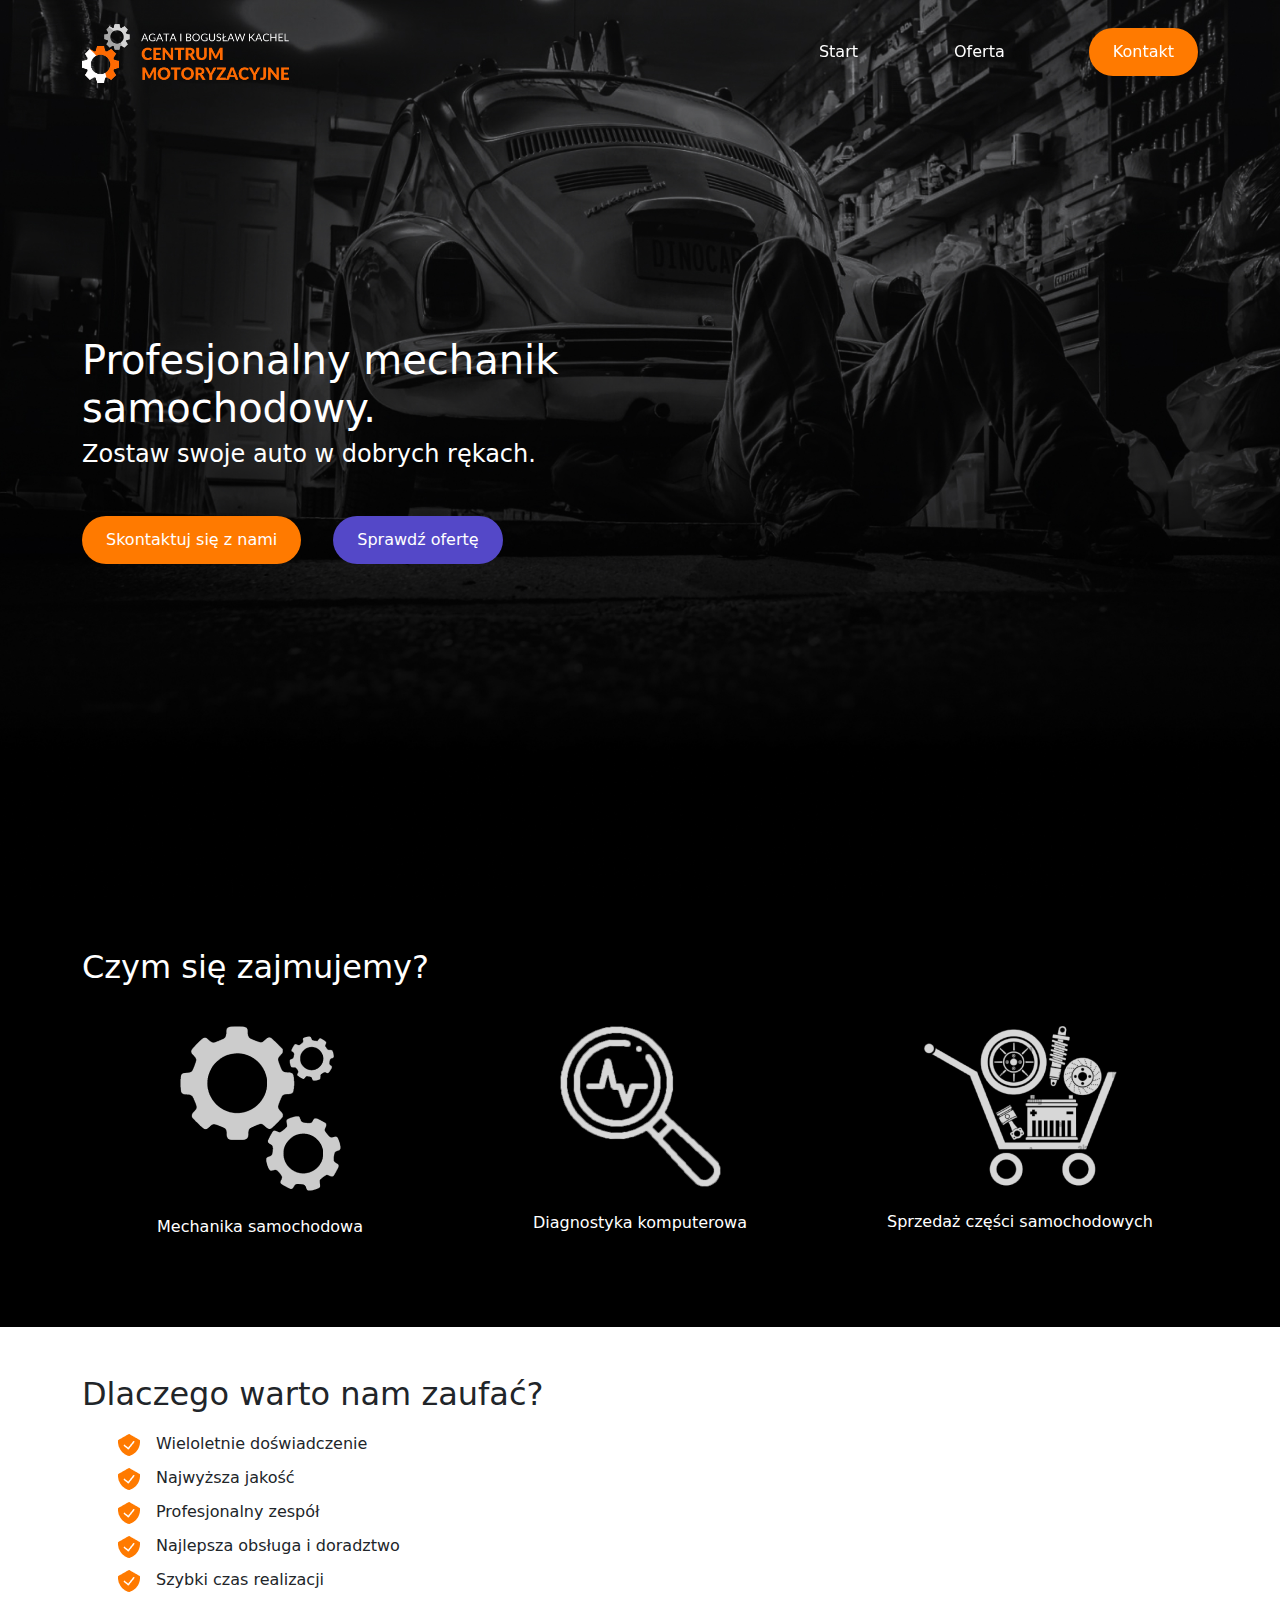
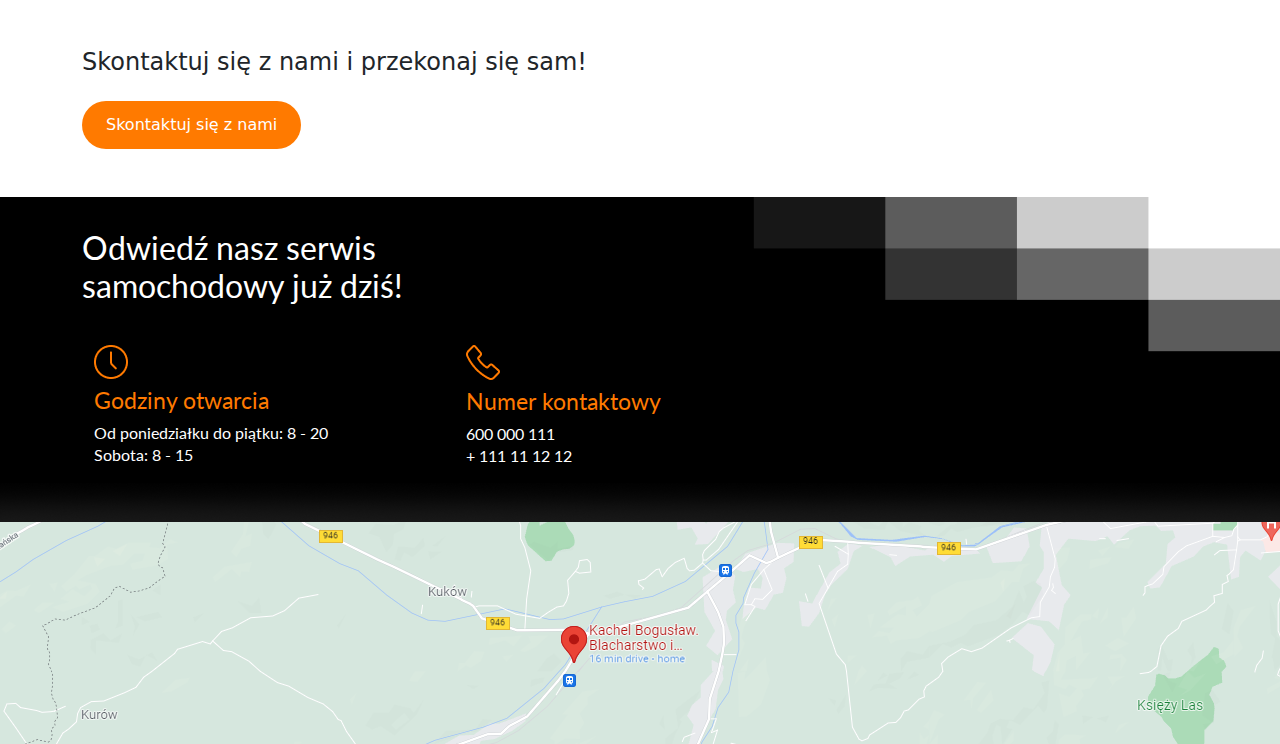
==== commit b1258331: "c" ====
--- a/index.html
+++ b/index.html
@@ -51,7 +51,6 @@
                         <a href="#" class="secondary-btn">Sprawdź ofertę</a>
                 </div></div>
                 <div class="col">
-                    <img src="" alt="">
                 </div>
             </div>
         </div>
@@ -62,7 +61,7 @@
      <section class="about bg-black">
      <div class="container-lg px-6 py-5">
       <h2 class="about-box-text">Czym się zajmujemy?</h2>
-        <div class="row ">
+        <div class="row">
           <div class="col">
             <div class="about-box">
               <img src="img/about1.png" alt="" class="about-img">
@@ -81,6 +80,7 @@
               <p class="about-box-text">Sprzedaż części samochodowych</p>
             </div>
           </div>
+        </div>
         </div>
       </section>
         <section class="info bg-white">
@@ -117,8 +117,9 @@
                     </div>
                     </div>
           </div>
+          </div>
         </section>
-        <a href="https://www.google.com/maps/dir//Kachel+Bogus%C5%82aw.+Blacharstwo+i+mechanika+samochodowa,+34-205+Stryszawa;+20b/data=!4m6!4m5!1m1!4e2!1m2!1m1!1s0x47167fbaea51a74d:0xe1f21fc1faf50eaa?sa=X&ved=2ahUKEwjrvMmQvfrzAhXG-ioKHZ1rCtQQ48ADegQIAhAU" style="display: block;" class="footer-img" alt="..."></a>
+        <a href="https://www.google.com/maps/dir//Kachel+Bogus%C5%82aw.+Blacharstwo+i+mechanika+samochodowa,+34-205+Stryszawa;+20b/data=!4m6!4m5!1m1!4e2!1m2!1m1!1s0x47167fbaea51a74d:0xe1f21fc1faf50eaa?sa=X&ved=2ahUKEwjrvMmQvfrzAhXG-ioKHZ1rCtQQ48ADegQIAhAU" style="display: block;" class="footer-img"></a>
     <script src="js/bootstrap.bundle.min.js"></script>
 </body>
 
--- a/css/main.css
+++ b/css/main.css
@@ -127,18 +127,19 @@
     margin-top: 16px;
 }
 
-.li-info {
+.info-li {
     list-style-type: none;
     align-items: center;
+    padding-bottom: 4px;
 }
 
 .info-text {
     margin-left: 12px;
-    display: inline-block;
+    display: inline;
 }
 
 .info-img {
-    vertical-align: text-top;
+    padding: 4px;
 }
 
 
@@ -165,7 +166,7 @@
 .footer {
         background: url(footer-bg.jpg);
         background-size: cover;
-        height: 30vh;
+        min-height: 30vh;
         
     }
 
